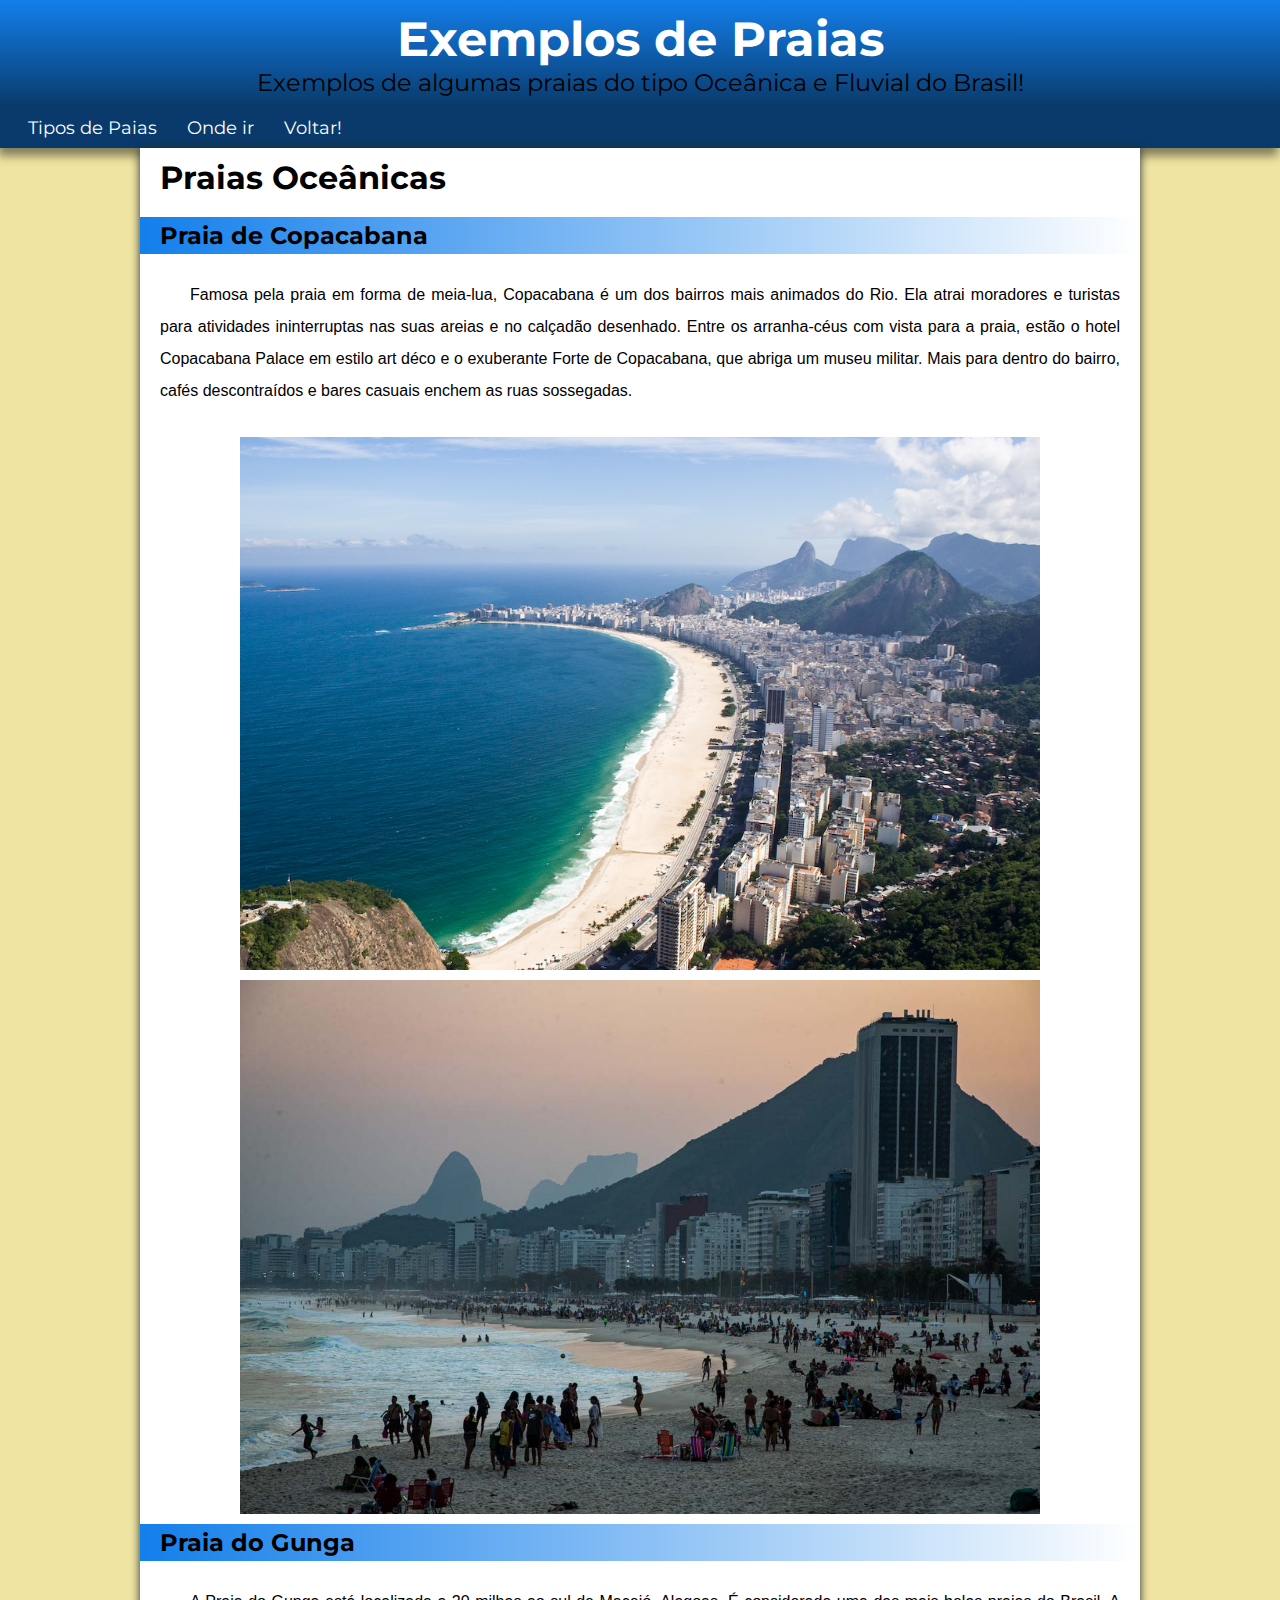
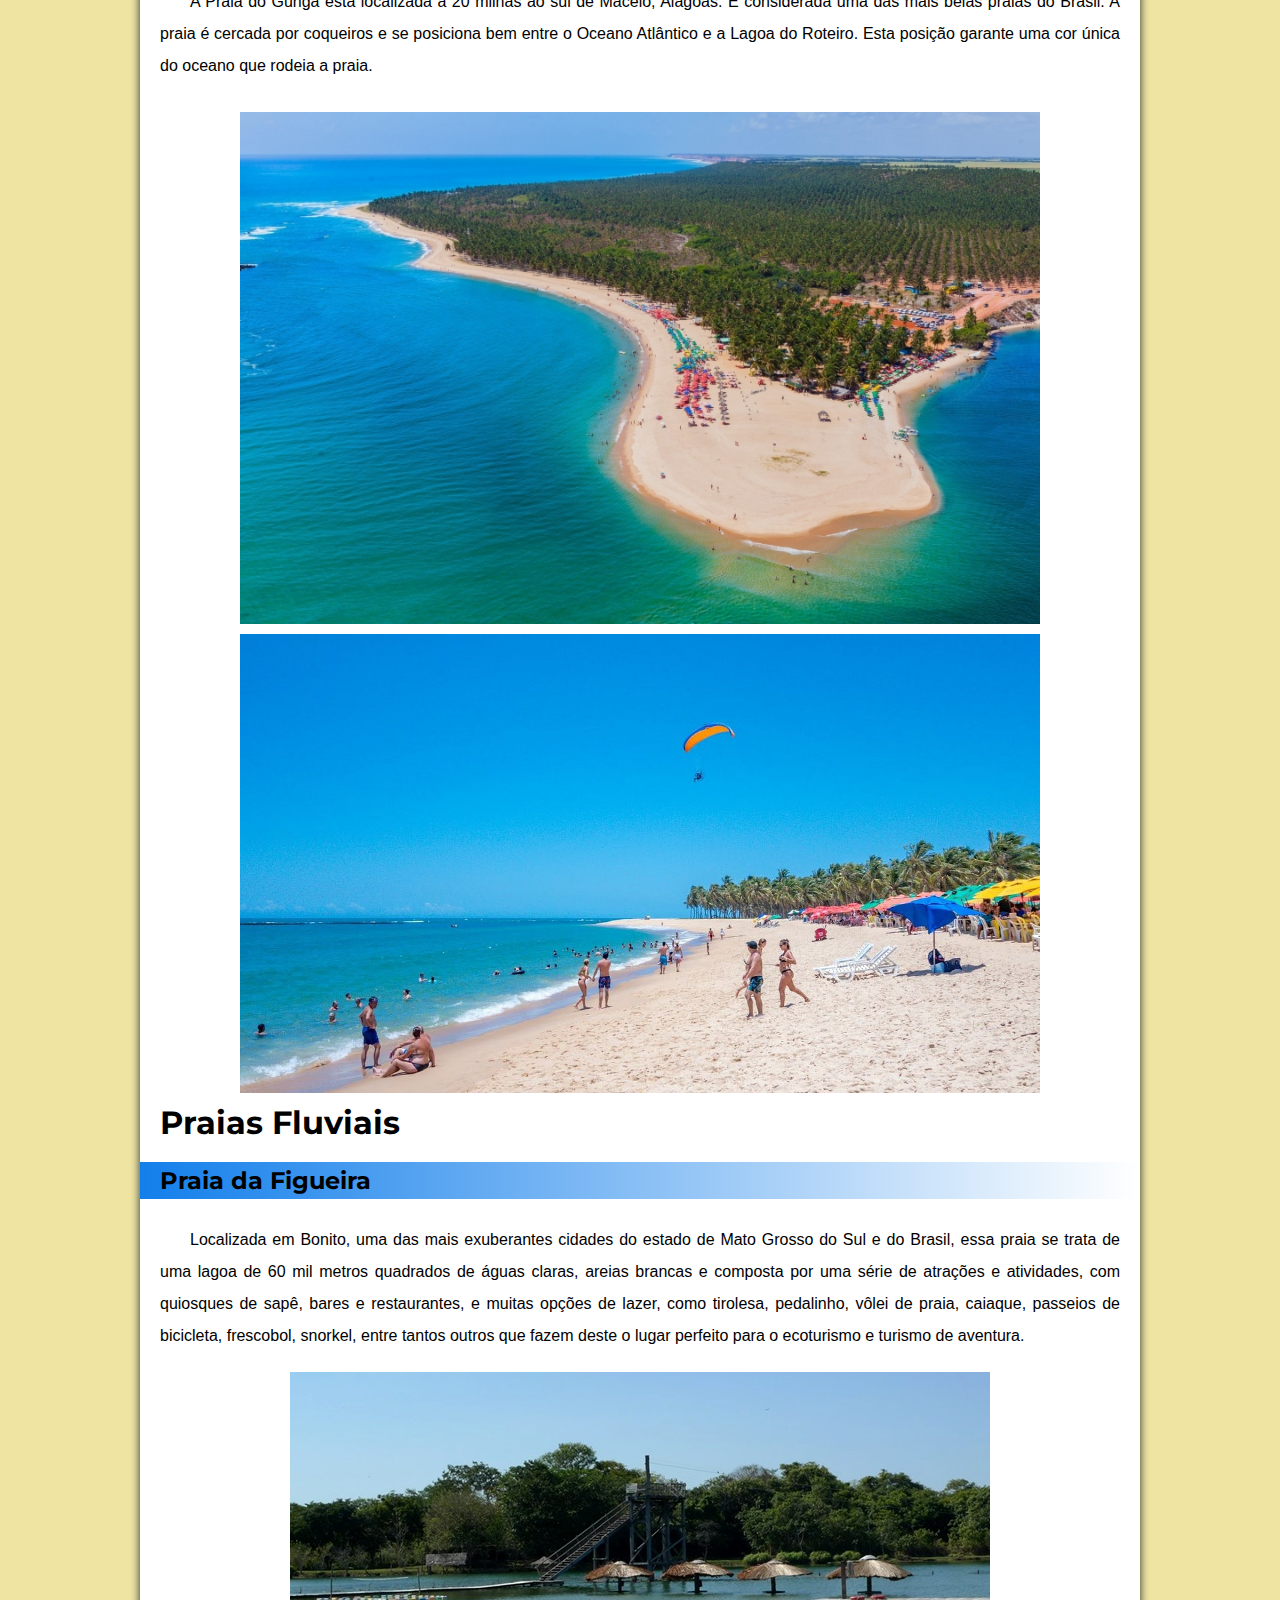
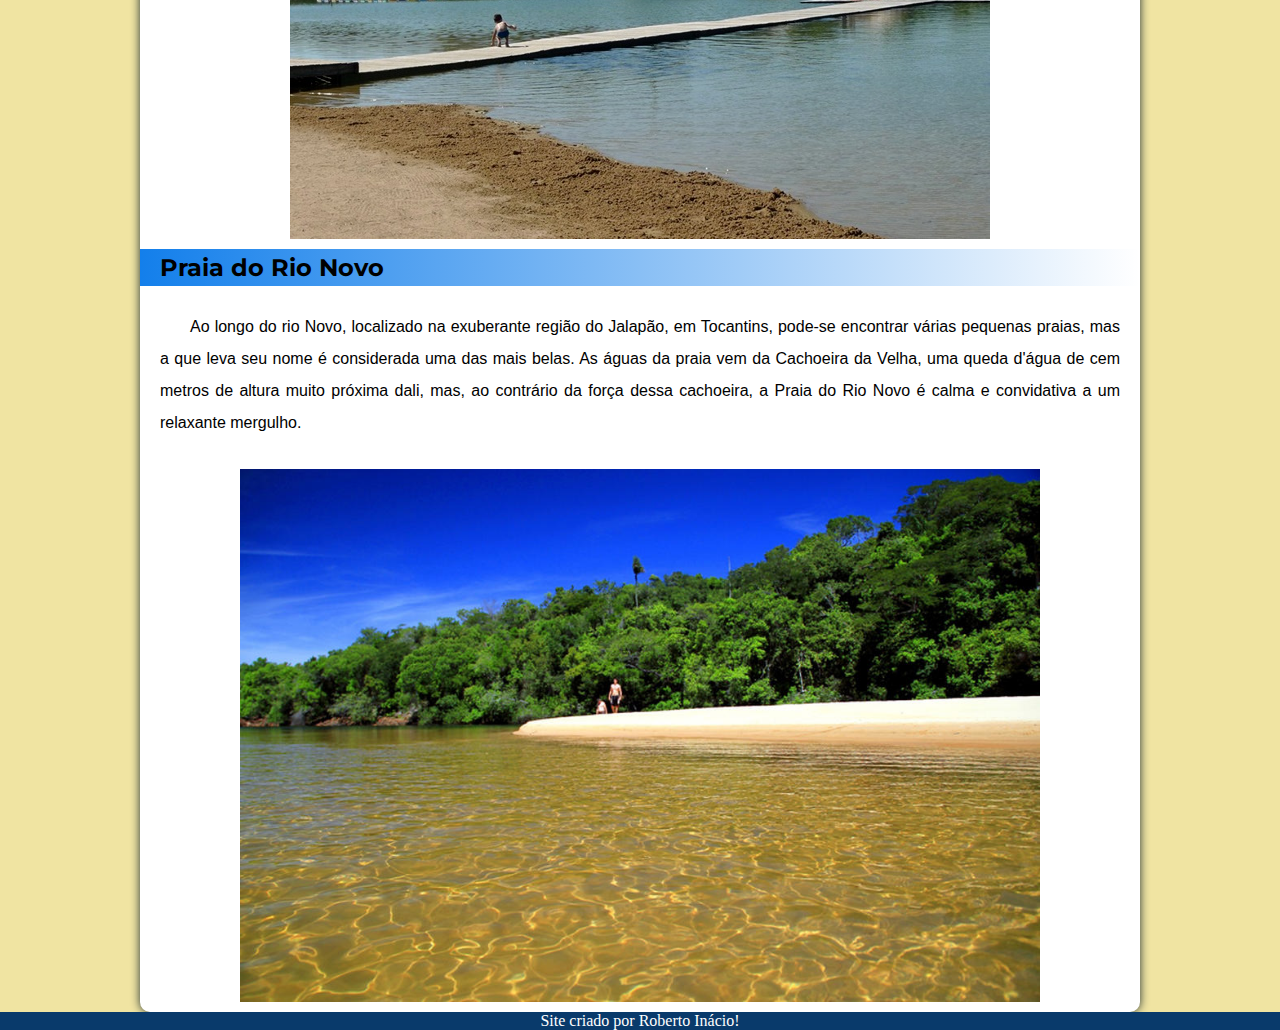
==== exemplo.html @ a5492e6a "Projeto Sobre a Praia" ====
<!DOCTYPE html>
<html lang="pt-br">
<head>
    <meta charset="UTF-8">
    <meta http-equiv="X-UA-Compatible" content="IE=edge">
    <meta name="viewport" content="width=device-width, initial-scale=1.0">
    <title>Exemplos de Paias</title>
    <link rel="stylesheet" href="style-exemplos.css">
</head>
<body>
    <header>
        <h1>Exemplos de Praias</h1>
        <p>Exemplos de algumas praias do tipo Oceânica e Fluvial do Brasil!</p>
    </header>
    <nav>
        <a href="#">Tipos de Paias</a>
        <a href="#">Onde ir</a>
        <a href="praia.html">Voltar!</a>
    </nav>

    <main>
        <article>
            <h1>Praias Oceânicas</h1>
            <h2>Praia de Copacabana</h2>
            <p>Famosa pela praia em forma de meia-lua, Copacabana é um dos bairros mais animados do Rio. Ela atrai moradores e turistas para atividades ininterruptas nas suas areias e no calçadão desenhado. Entre os arranha-céus com vista para a praia, estão o hotel Copacabana Palace em estilo art déco e o exuberante Forte de Copacabana, que abriga um museu militar. Mais para dentro do bairro, cafés descontraídos e bares casuais enchem as ruas sossegadas.</p>
            <picture>
                <source media="(max-width: 838px)" srcset="imagens/praias/copacabana-pq.jpg" type="image/jpg">
                <img class="copa" src="imagens/praias/copacabana.jpg" alt="Praia de Copacabana">
            </picture>
            <picture>
                <source media="(max-width: 838px)" srcset="imagens/praias/copacabana-006-pq.jpg" type="image/jpg">
                <img class="copa1" src="imagens/praias/copacabana-006.jpg" alt="Praia de Copacabana">
            </picture>

            <h2>Praia do Gunga</h2>
            <p>A Praia do Gunga está localizada a 20 milhas ao sul de Maceió, Alagoas. É considerada uma das mais belas praias do Brasil. A praia é cercada por coqueiros e se posiciona bem entre o Oceano Atlântico e a Lagoa do Roteiro. Esta posição garante uma cor única do oceano que rodeia a praia.</p>
            <picture>
                <source media="(max-width: 838px)" srcset="imagens/praias/gunga-pq.jpg" type="image/jpg">
                <img class="gunga" src="imagens/praias/gunga.jpg" alt="Praia do Gunga">
            </picture>
            <picture>
                <source media="(max-width: 838px)" srcset="imagens/praias/gunga00-pq.jpg" type="image/jpg">
                <img class="gunga1" src="imagens/praias/gunga00.jpg" alt="Praia do Gunga">
            </picture>

            <h1>Praias Fluviais</h1>
            <h2>Praia da Figueira</h2>
            <p>Localizada em Bonito, uma das mais exuberantes cidades do estado de Mato Grosso do Sul e do Brasil, essa praia se trata de uma lagoa de 60 mil metros quadrados de águas claras, areias brancas e composta por uma série de atrações e atividades, com quiosques de sapê, bares e restaurantes, e muitas opções de lazer, como tirolesa, pedalinho, vôlei de praia, caiaque, passeios de bicicleta, frescobol, snorkel, entre tantos outros que fazem deste o lugar perfeito para o ecoturismo e turismo de aventura.</p>
            <picture>
                <source media="(max-width: 838px)" srcset="imagens/praias/figueira-pq.jpg" type="image/jpg">
                <img class="figueira" src="imagens/praias/figueira.jpg" alt="Praia da Figueira">
            </picture>

            <h2>Praia do Rio Novo</h2>
            <p>Ao longo do rio Novo, localizado na exuberante região do Jalapão, em Tocantins, pode-se encontrar várias pequenas praias, mas a que leva seu nome é considerada uma das mais belas. As águas da praia vem da Cachoeira da Velha, uma queda d'água de cem metros de altura muito próxima dali, mas, ao contrário da força dessa cachoeira, a Praia do Rio Novo é calma e convidativa a um relaxante mergulho.</p>
            <picture>
                <source media="(max-width: 838px)" srcset="imagens/praias/rio-novo-pq.jpg" type="image/jpg">
                <img class="rio-novo" src="imagens/praias/rio-novo.jpg" alt="Praia do Rio Novo">
            </picture>

        </article>
    </main>
    <footer>
        <p>Site criado por Roberto Inácio!</p>
    </footer>
</body>
</html>
---- style-exemplos.css ----
@charset "UTF-8";

@import url('https://fonts.googleapis.com/css2?family=Montserrat:ital@1&display=swap');


*{
    margin: 0px;
    padding: 0px;
}

:root{
    --cor0: #5AA4EE;
    --cor1: #137FEB;
    --cor2: #0F65BA;
    --cor3: #294A6B;
    --cor4: #093A6B;
    --cor5: rgb(255, 255, 255);

    --font-padrao: Arial, Verdana, Helvetica, sans-serif;
    --font-destaque: 'Montserrat', sans-serif;
}

body{
    background-color: rgb(240, 228, 162);
    font-size: var(--font-padrao);
}

main{
    min-width: 300px;
    max-width: 1000px;
    margin: auto;
    background-color: white;
    border-radius: 0px 0px 10px 10px;
    box-shadow: 0px 0px 10px rgb(31, 46, 48);
    border-bottom-left-radius: 10px;
    border-bottom-right-radius: 10px;
}

main p{
    margin: 15px 10px 15px 20px;
    padding: 10px;
    text-align: justify;
}

nav{
    background-color: var(--cor4);
    font-family: var(--font-destaque);
    border: 10px;
    padding: 10px;
    box-shadow: -2px 8px 9px 0px #00000073;
    margin: auto;
}

nav > a{
    padding: 8px;
    margin-left: 10px;
    text-decoration: none;
    color: white;
    font-size: 1.1em;
    transition: 0.8s;
}

nav > a:hover{
    background-color: var(--cor1);
    color: var(--cor0);
}

header{
    background-image: linear-gradient(to bottom, var(--cor1), var(--cor4));
    text-align: center;
    margin: auto;
    padding: 10px;
}

header > h1{
    color: white;
    font-size: 3em;
    font-family: var(--font-destaque);
}

header > p{
    font-size: 1.5em;
    font-family: var(--font-destaque);

}

main h1{
    font-size: 2em;
    font-family: var(--font-destaque);
    margin-left: 10px;
    padding: 10px;
}

main p{
    font-family: var(--font-padrao);
    text-align: justify;
    text-indent: 30px;
    margin-left: 10px;
    margin-right: 10px;
    margin-bottom: 10px;
    line-height: 2em;
}

main h2{
    font-family: var(--font-destaque);
    padding: 4px;
    padding-left: 20px;
    margin-left: 0px;
    margin-top: 10px;
    background-image: linear-gradient(to right, var(--cor1), transparent);
}

main strong{
    color: var(--cor4);
    font-size: bold;
}

main a{
    text-decoration: none;
    background-color: var(--cor0);
    padding: 2px 6px;
}
main a:hover{
    background-color: var(--cor4);
    color: var(--cor0);
}

main img{
    height: 100%;
}

main img.copa{
    max-width: 800px;
    display: block;
    margin: auto;
    padding: 10px;
}

main img.copa1{
    max-width: 800px;
    display: block;
    margin: auto;
}
main img.gunga{
    max-width: 800px;
    display: block;
    margin: auto;
    padding: 10px;
}
main img.gunga1{
    max-width: 800px;
    display: block;
    margin: auto;
}

main img.figueira{
    max-width: 800px;
    display: block;
    margin: auto;
}

main img.rio-novo{
    max-width: 800px;
    display: block;
    margin: auto;
    padding: 10px;
}

footer{
    background-color: var(--cor4);
    color: white;
    text-align: center;
}
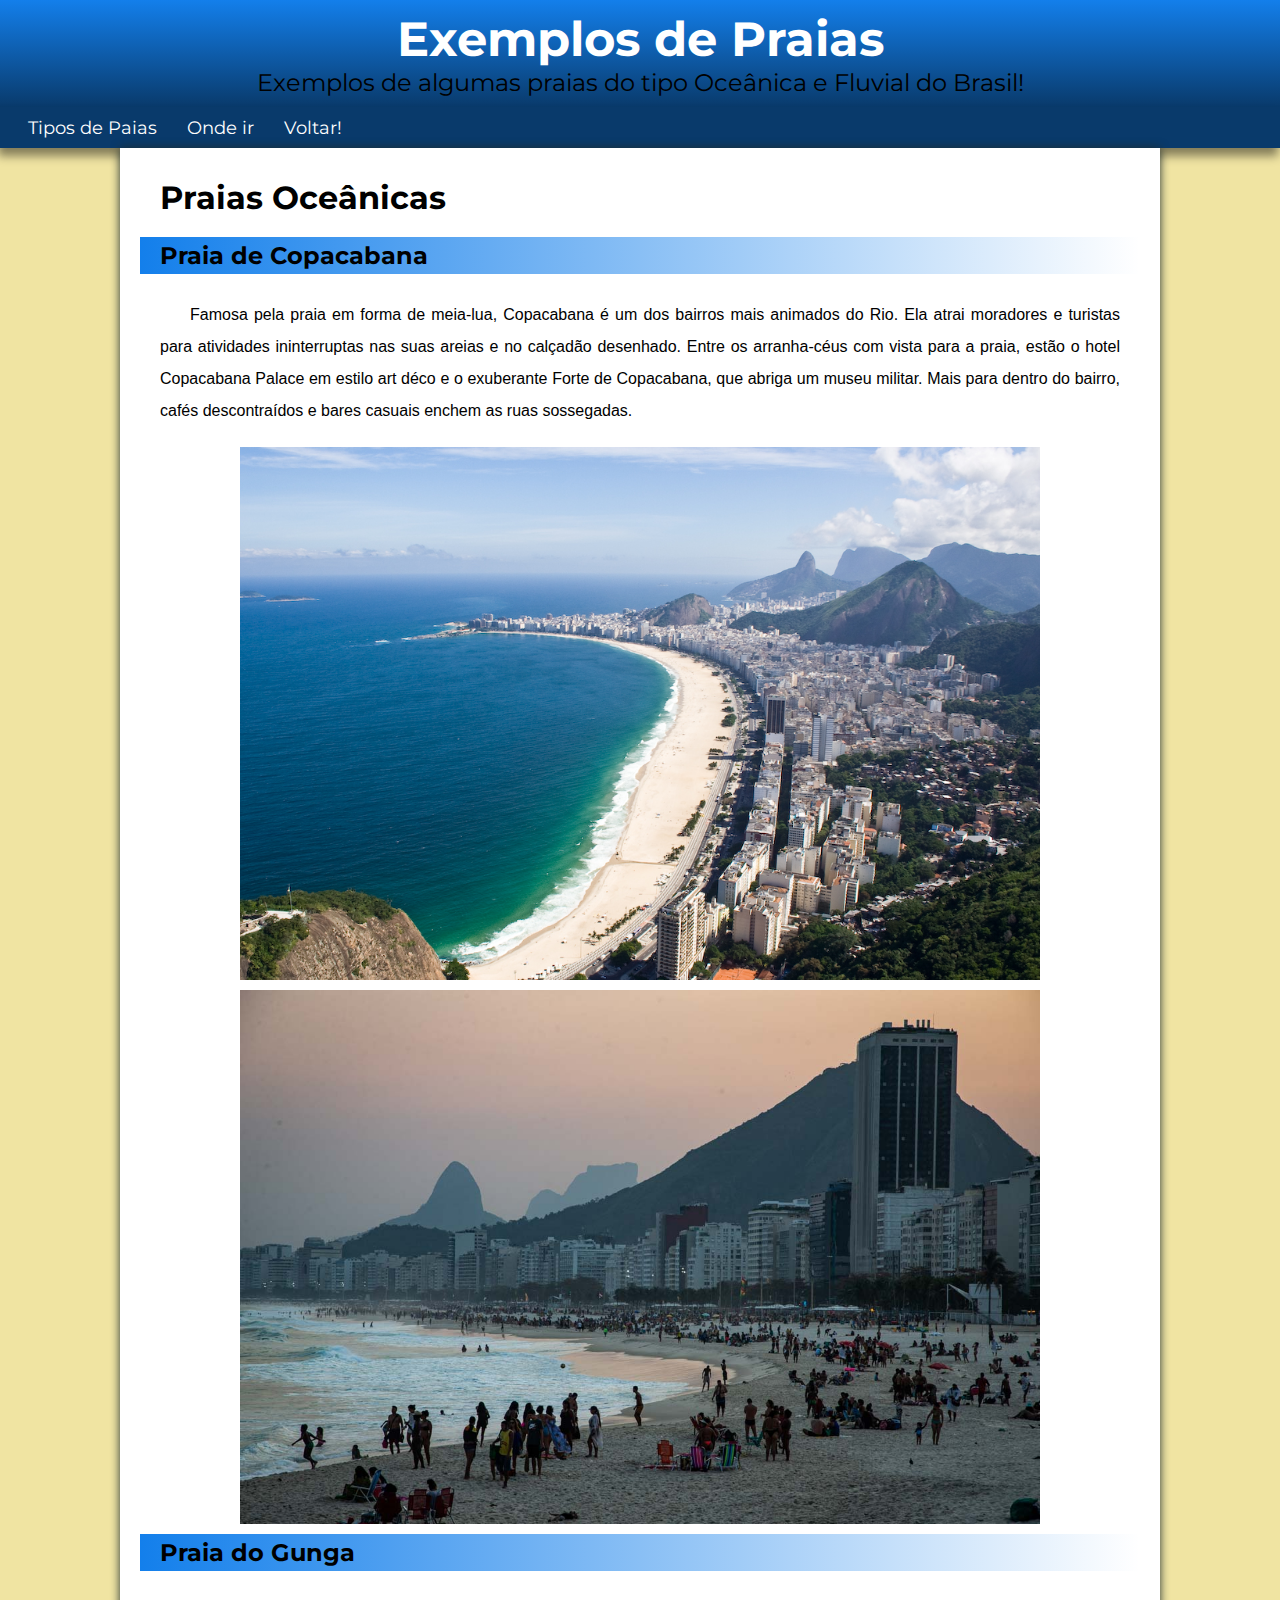
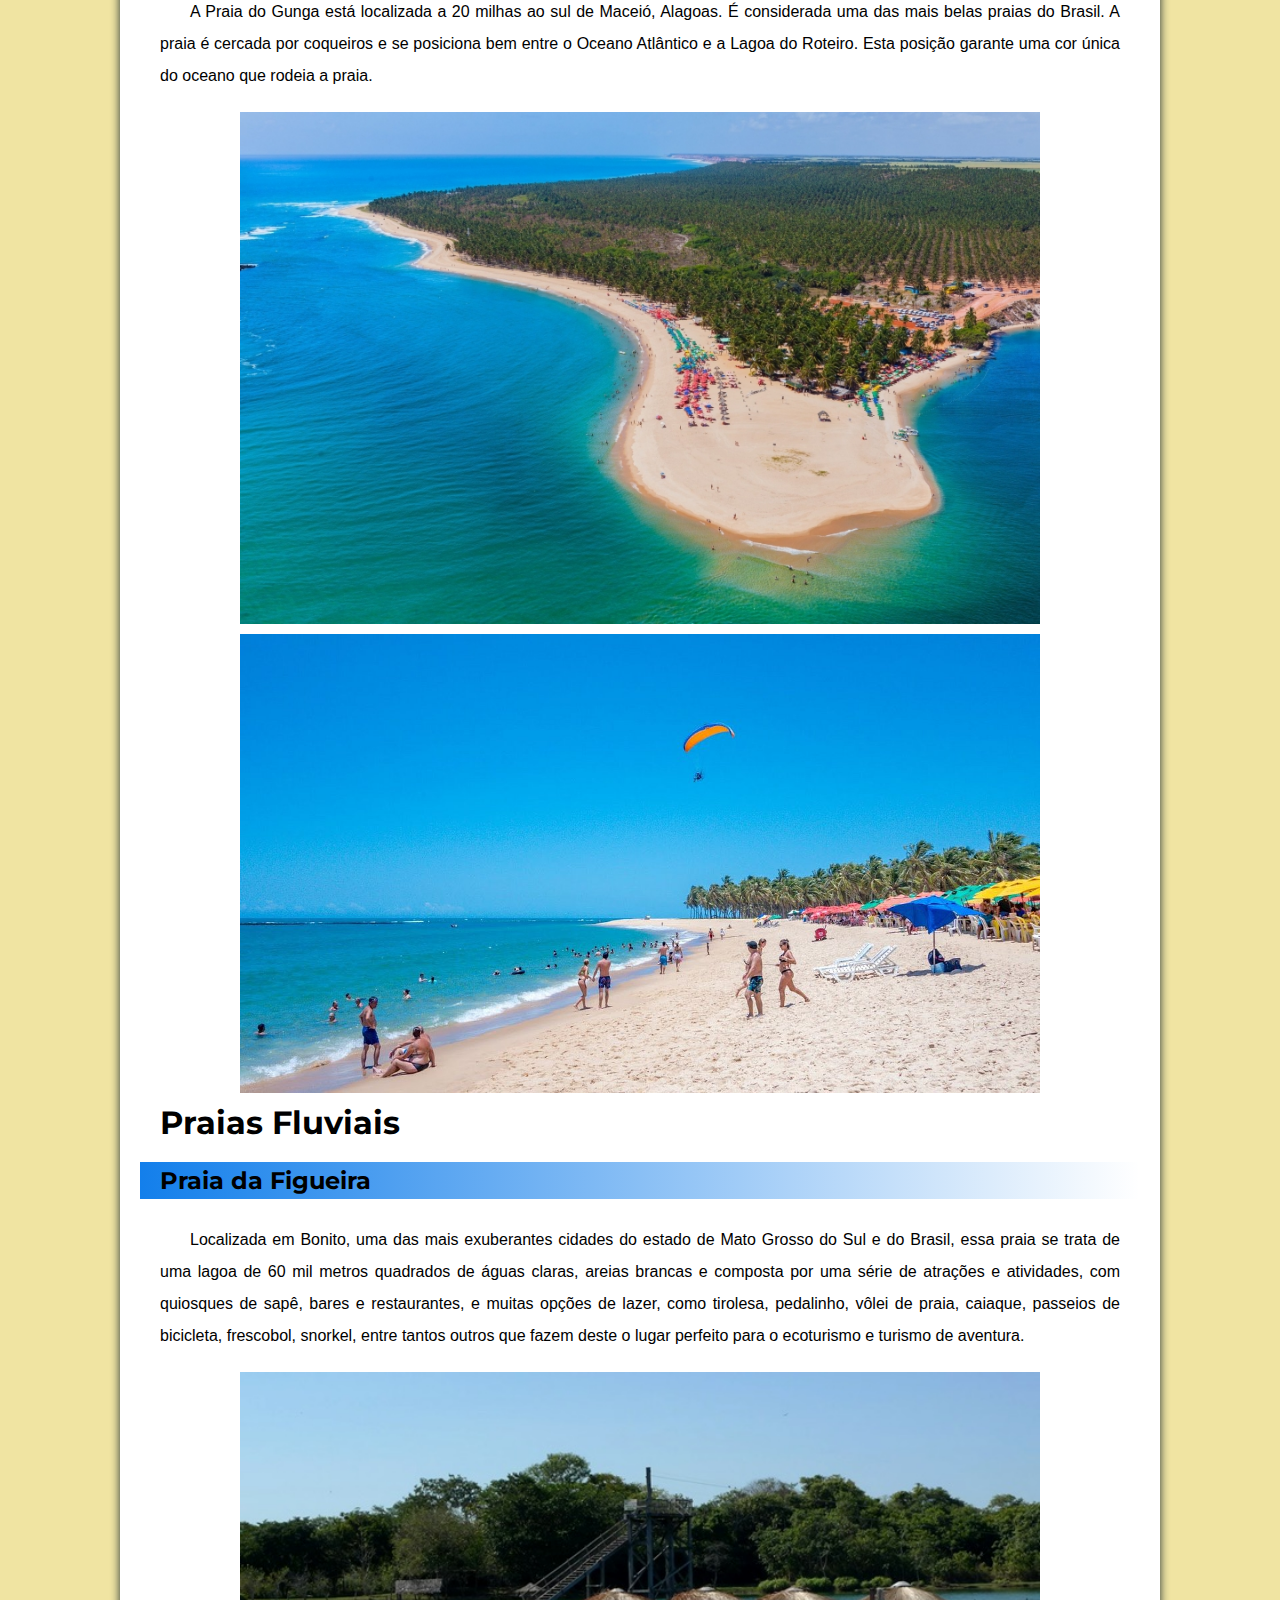
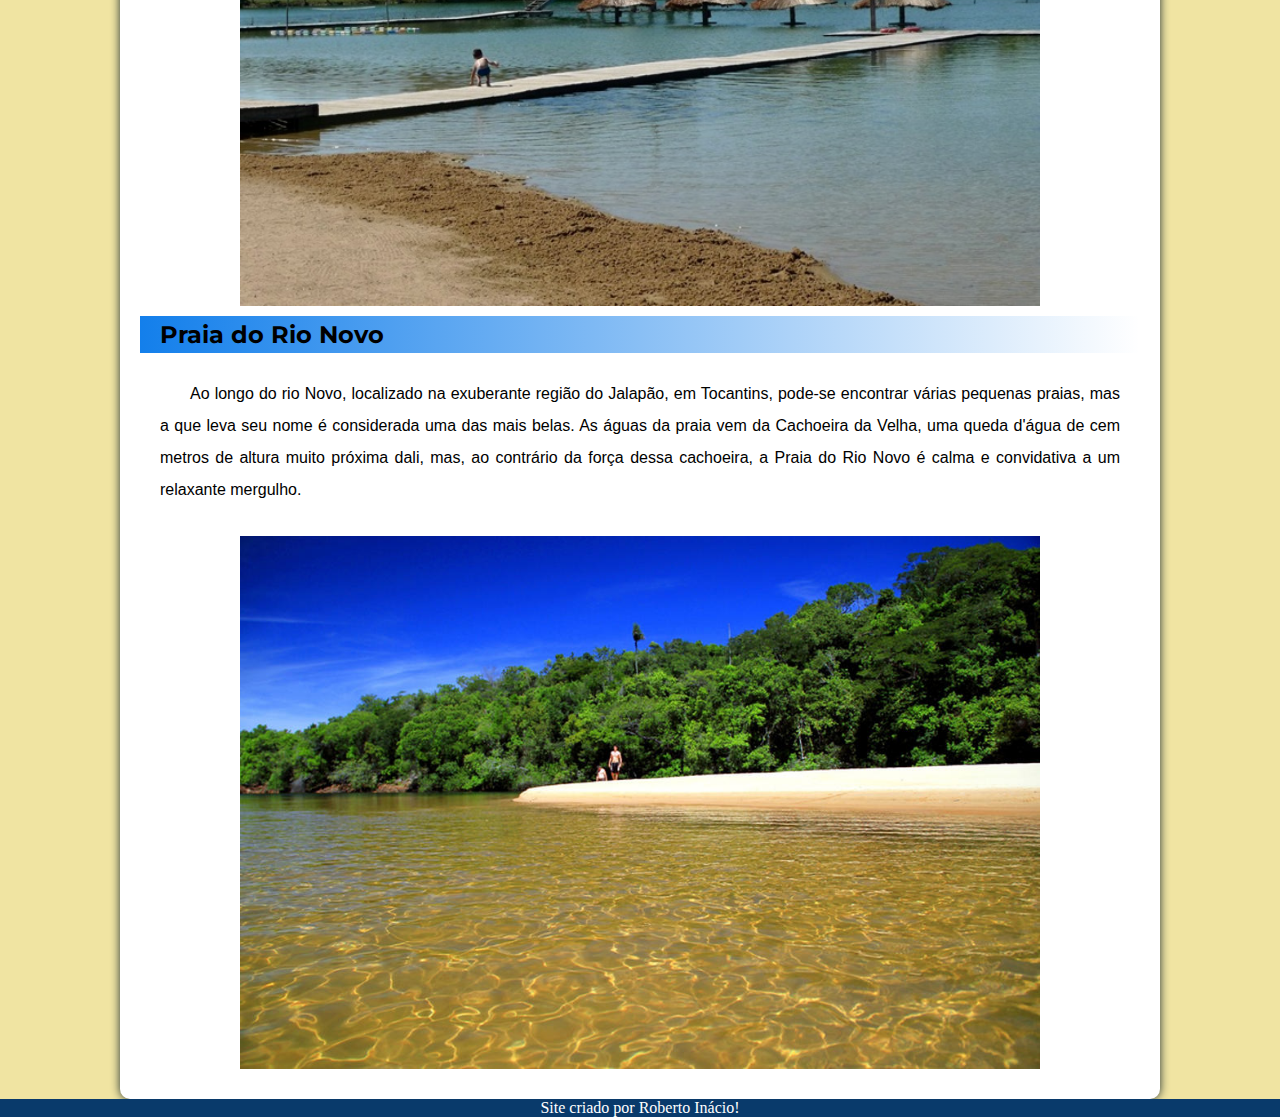
==== commit 5cc3d59f: "Mudou o Width" ====
--- a/exemplo.html
+++ b/exemplo.html
@@ -15,7 +15,7 @@
     <nav>
         <a href="#">Tipos de Paias</a>
         <a href="#">Onde ir</a>
-        <a href="praia.html">Voltar!</a>
+        <a href="index.html">Voltar!</a>
     </nav>
 
     <main>
@@ -24,37 +24,37 @@
             <h2>Praia de Copacabana</h2>
             <p>Famosa pela praia em forma de meia-lua, Copacabana é um dos bairros mais animados do Rio. Ela atrai moradores e turistas para atividades ininterruptas nas suas areias e no calçadão desenhado. Entre os arranha-céus com vista para a praia, estão o hotel Copacabana Palace em estilo art déco e o exuberante Forte de Copacabana, que abriga um museu militar. Mais para dentro do bairro, cafés descontraídos e bares casuais enchem as ruas sossegadas.</p>
             <picture>
-                <source media="(max-width: 838px)" srcset="imagens/praias/copacabana-pq.jpg" type="image/jpg">
-                <img class="copa" src="imagens/praias/copacabana.jpg" alt="Praia de Copacabana">
+                <source media="(max-width: 820px)" srcset="imagens/praias/copacabana-pq.jpg" type="image/jpg">
+                <img src="imagens/praias/copacabana.jpg" class="copa" alt="Praia de Copacabana">
             </picture>
             <picture>
-                <source media="(max-width: 838px)" srcset="imagens/praias/copacabana-006-pq.jpg" type="image/jpg">
-                <img class="copa1" src="imagens/praias/copacabana-006.jpg" alt="Praia de Copacabana">
+                <source media="(max-width: 820px)" srcset="imagens/praias/copacabana-006-pq.jpg" type="image/jpg">
+                <img src="imagens/praias/copacabana-006.jpg" class="copa1" alt="Praia de Copacabana">
             </picture>
 
             <h2>Praia do Gunga</h2>
             <p>A Praia do Gunga está localizada a 20 milhas ao sul de Maceió, Alagoas. É considerada uma das mais belas praias do Brasil. A praia é cercada por coqueiros e se posiciona bem entre o Oceano Atlântico e a Lagoa do Roteiro. Esta posição garante uma cor única do oceano que rodeia a praia.</p>
             <picture>
-                <source media="(max-width: 838px)" srcset="imagens/praias/gunga-pq.jpg" type="image/jpg">
-                <img class="gunga" src="imagens/praias/gunga.jpg" alt="Praia do Gunga">
+                <source media="(max-width: 800px)" srcset="imagens/praias/gunga-pq.jpg" type="image/jpg">
+                <img src="imagens/praias/gunga.jpg" class="gunga" alt="Praia do Gunga">
             </picture>
             <picture>
-                <source media="(max-width: 838px)" srcset="imagens/praias/gunga00-pq.jpg" type="image/jpg">
-                <img class="gunga1" src="imagens/praias/gunga00.jpg" alt="Praia do Gunga">
+                <source media="(max-width: 820px)" srcset="imagens/praias/gunga00-pq.jpg" type="image/jpg">
+                <img src="imagens/praias/gunga00.jpg" class="gunga1" alt="Praia do Gunga">
             </picture>
 
             <h1>Praias Fluviais</h1>
             <h2>Praia da Figueira</h2>
             <p>Localizada em Bonito, uma das mais exuberantes cidades do estado de Mato Grosso do Sul e do Brasil, essa praia se trata de uma lagoa de 60 mil metros quadrados de águas claras, areias brancas e composta por uma série de atrações e atividades, com quiosques de sapê, bares e restaurantes, e muitas opções de lazer, como tirolesa, pedalinho, vôlei de praia, caiaque, passeios de bicicleta, frescobol, snorkel, entre tantos outros que fazem deste o lugar perfeito para o ecoturismo e turismo de aventura.</p>
             <picture>
-                <source media="(max-width: 838px)" srcset="imagens/praias/figueira-pq.jpg" type="image/jpg">
+                <source media="(max-width: 840px)" srcset="imagens/praias/figueira-pq.jpg" type="image/jpg">
                 <img class="figueira" src="imagens/praias/figueira.jpg" alt="Praia da Figueira">
             </picture>
 
             <h2>Praia do Rio Novo</h2>
             <p>Ao longo do rio Novo, localizado na exuberante região do Jalapão, em Tocantins, pode-se encontrar várias pequenas praias, mas a que leva seu nome é considerada uma das mais belas. As águas da praia vem da Cachoeira da Velha, uma queda d'água de cem metros de altura muito próxima dali, mas, ao contrário da força dessa cachoeira, a Praia do Rio Novo é calma e convidativa a um relaxante mergulho.</p>
             <picture>
-                <source media="(max-width: 838px)" srcset="imagens/praias/rio-novo-pq.jpg" type="image/jpg">
+                <source media="(max-width: 840px)" srcset="imagens/praias/rio-novo-pq.jpg" type="image/jpg">
                 <img class="rio-novo" src="imagens/praias/rio-novo.jpg" alt="Praia do Rio Novo">
             </picture>
 
--- a/style-exemplos.css
+++ b/style-exemplos.css
@@ -29,6 +29,7 @@
     min-width: 300px;
     max-width: 1000px;
     margin: auto;
+    padding: 20px;
     background-color: white;
     border-radius: 0px 0px 10px 10px;
     box-shadow: 0px 0px 10px rgb(31, 46, 48);
@@ -126,26 +127,28 @@
 }
 
 main img{
-    height: 100%;
+    width: 100%;
 }
 
 main img.copa{
     max-width: 800px;
     display: block;
     margin: auto;
-    padding: 10px;
+    padding-bottom: 10px;
+
 }
 
 main img.copa1{
     max-width: 800px;
     display: block;
     margin: auto;
+
 }
 main img.gunga{
     max-width: 800px;
     display: block;
     margin: auto;
-    padding: 10px;
+    padding-bottom: 10px;
 }
 main img.gunga1{
     max-width: 800px;
